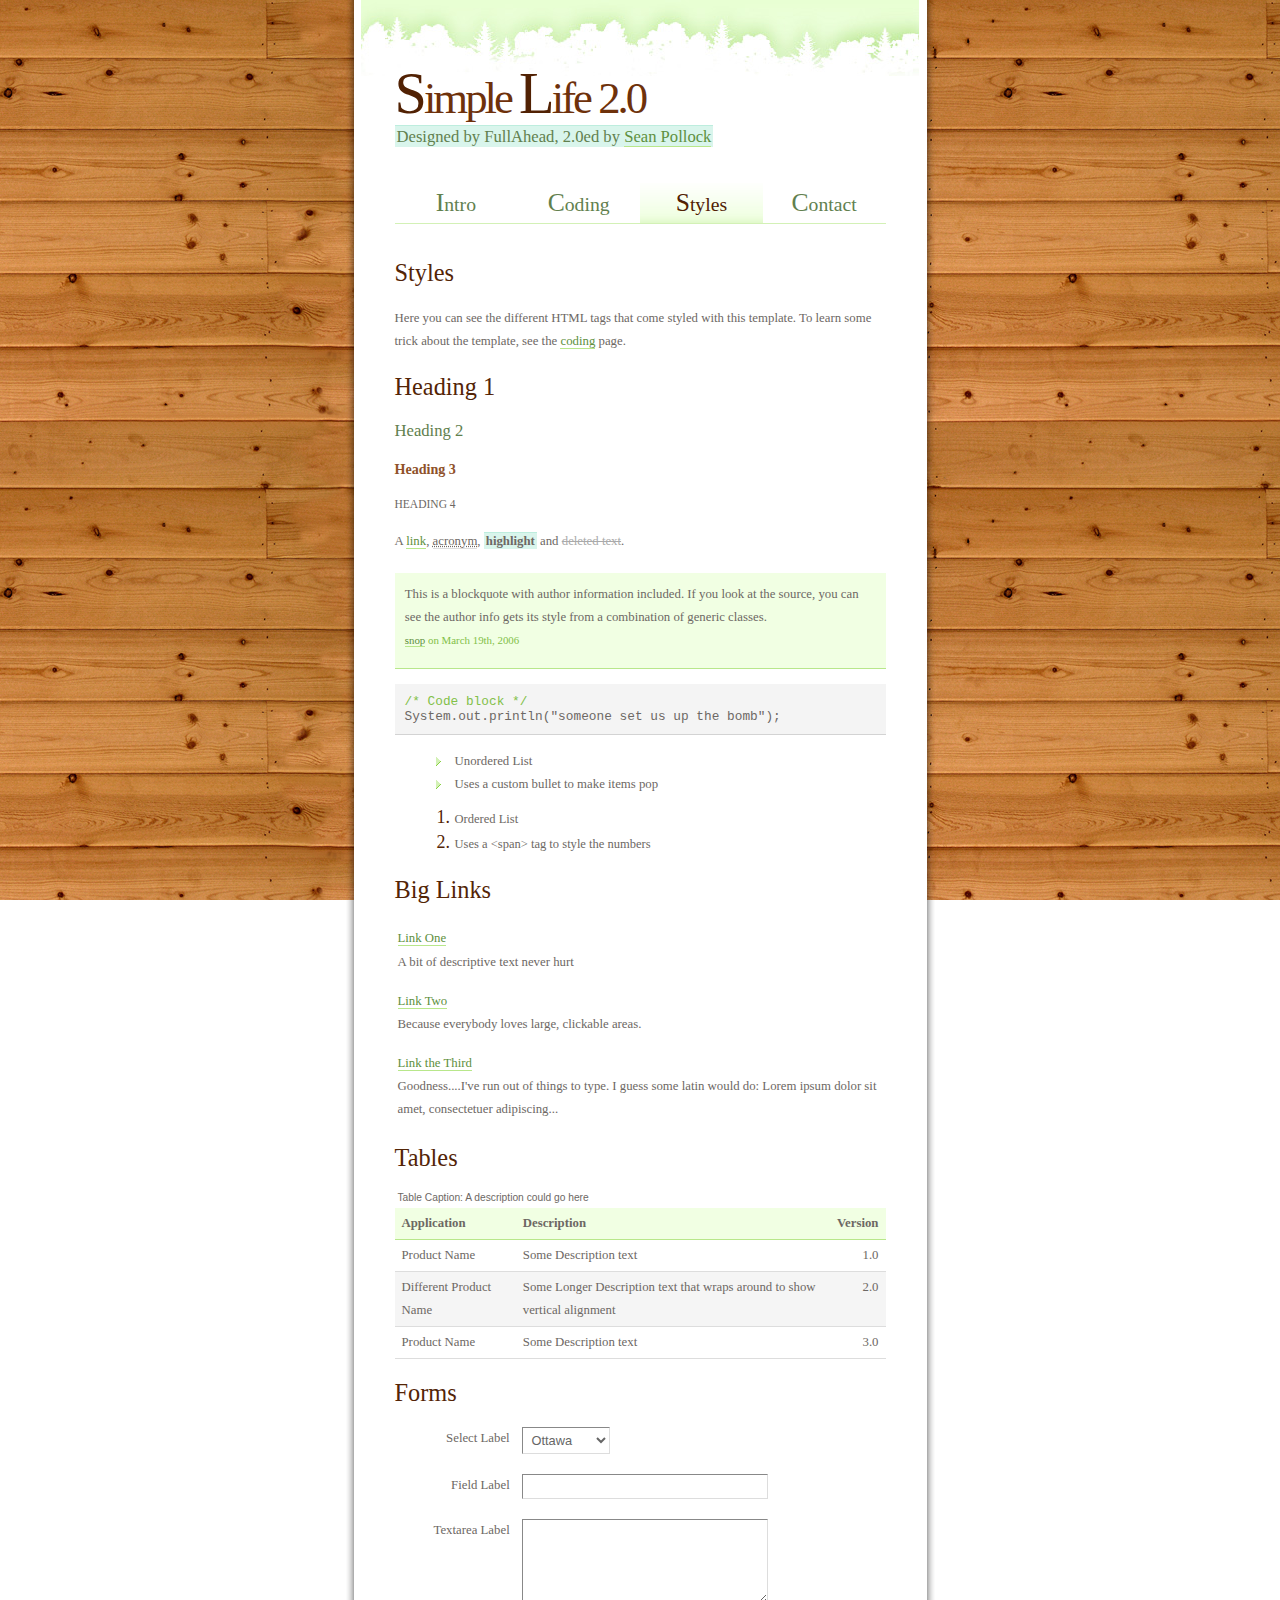
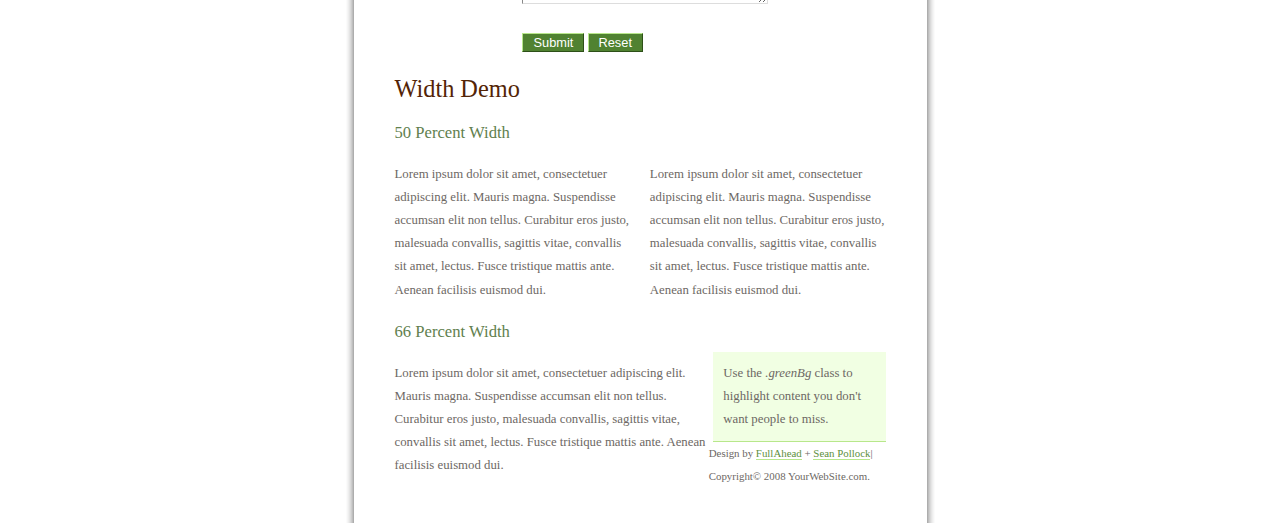
==== challenges/styles.html @ 4f7c710a "wat" ====
<!--
 ____________________________________________________________
|                                                            |
|    DESIGN + Pat Heard { http://fullahead.org }             |
|      DATE + 2006.09.12                                     |
| COPYRIGHT + Free use if this notice is kept in place. 
| VERSION 2 + Sean Pollock ( http://templatefusion.org)
|      DATE + 2008.04.22
| COPYRIGHT + Creative Commons Attribution 2.0,
|             Link to TemplateFusion MUST BE KEPT
|             Copyright removal avaliable for 10$
|             http://templatefusion.org/remove-copyright,php
|             Does not allow removal of FullAhead Link!
|____________________________________________________________|

-->

<!DOCTYPE html PUBLIC "-//W3C//DTD XHTML 1.0 Strict//EN"
    "http://www.w3.org/TR/xhtml1/DTD/xhtml1-strict.dtd">
<html xmlns="http://www.w3.org/1999/xhtml" xml:lang="en" lang="en">
<head>
  <title>Simple Life 2.0 - By Fullahead and TemplateFusion</title>
  <meta http-equiv="content-type" content="application/xhtml+xml; charset=UTF-8" />
  <meta name="keywords" content="" />
  <meta name="description" content="" />
  <link rel="stylesheet" type="text/css" href="css/html.css" media="screen, projection, tv " />
  <link rel="stylesheet" type="text/css" href="css/layout.css" media="screen, projection, tv" />
  <link rel="stylesheet" type="text/css" href="css/print.css" media="print" />
  <!-- Conditional comment to apply opacity fix for IE #content background.
       Invalid CSS, but can be removed without harming design -->
  <!--[if gt IE 5]>
  <link rel="stylesheet" type="text/css" href="css/ie.css" media="screen, projection, tv " />
  <![endif]-->
</head>
<body>
<!-- #wrapper: centers the content and sets the width -->
<div id="wrapper">
 <!-- #content: applies the white, dropshadow background -->
  <div id="content">
    <!-- #header: holds site title and subtitle -->
    <div id="header">
      <h1><span class="big darkBrown">S</span>imple <span class="big darkBrown">L</span>ife 2.0</h1>
      <h2><span class="highlight">Designed by FullAhead, 2.0ed by <a href="http://sean-pollock.com">Sean Pollock</a></span></h2>
    </div>
    <!-- #menu: topbar menu of the site.  Use the helper classes .two, .three, .four and .five to set
                the widths for 2, 3, 4 and 5 item menus. -->
    <ul id="menu" class="four">
      <li><a href="index.html" title="An intro to Simple Life"><span class="big">I</span>ntro</a></li>
      <li><a href="coding.html" title="Coding tips"><span class="big">C</span>oding</a></li>
      <li><a href="styles.html" title="See the tags in action" class="here"><span class="big">S</span>tyles</a></li>
      <li><a href="#" title="Get in touch"><span class="big">C</span>ontact</a></li>
    </ul>
    <!-- #page: holds all page content, as well as footer -->
    <div id="page">
      <h1>Styles</h1>
      <p>
        Here you can see the different HTML tags that come styled with this template.  To learn some trick about the template, see the <a href="coding.html" title="Read about coding tips">coding</a> page.
      </p>
      <h1>Heading 1</h1>
      <h2>Heading 2</h2>
      <h3>Heading 3</h3>
      <h4>Heading 4</h4>
      <p>
        A <a href="http://tastydrop.com" title="Shameless....">link</a>, <acronym title="this really isn't a very good description">acronym</acronym>, <b class="highlight">highlight</b> and <del>deleted text</del>.
      </p>
      <blockquote>
        <p>
          This is a blockquote with author information included.  If you look at the source, you can see the author info gets its style from a combination of generic classes.<span class="block small green"><a href="http://fullahead.org/contact.html" title="Contact snop">snop</a> on March 19th, 2006</span>
        </p>
      </blockquote>
      <code><span class="green">/* Code block */</span><br/>System.out.println("someone set us up the bomb");</code>
      <ul>
        <li>Unordered List</li>
        <li>Uses a custom bullet to make items pop</li>
      </ul>
      <ol>
        <li><span>Ordered List</span></li>
        <li><span>Uses a &lt;span&gt; tag to style the numbers</span></li>
      </ol>
      <h1>Big Links</h1>
      <ul class="bigLinks">
        <li>
          <a href="">
            <span class="title">Link One</span>
            <span class="desc">A bit of descriptive text never hurt</span>
          </a>
        </li>
        <li>
          <a href="">
            <span class="title">Link Two</span>
            <span class="desc">Because everybody loves large, clickable areas.</span>
          </a>
        </li>
        <li>
          <a href="">
            <span class="title">Link the Third</span>
            <span class="desc">Goodness....I've run out of things to type.  I guess some latin would do: Lorem ipsum dolor sit amet, consectetuer adipiscing...</span>
          </a>
        </li>
      </ul>
      <h1>Tables</h1>
      <table>
        <caption>
          Table Caption: A description could go here
        </caption>
        <thead>
          <tr>
            <th class="width30">Application</th>
            <th>Description</th>
            <th class="width10 aCenter">Version</th>
          </tr>
        </thead>
        <tbody>
          <tr>
            <td>Product Name</td>
            <td>Some Description text</td>
            <td class="alignRight">1.0</td>
          </tr>
          <tr class="dark">
            <td>Different Product Name</td>
            <td>Some Longer Description text that wraps around to show vertical alignment</td>
            <td class="alignRight">2.0</td>
          </tr>
          <tr>
            <td>Product Name</td>
            <td>Some Description text</td>
            <td class="alignRight">3.0</td>
          </tr>
        </tbody>
      </table>
      <h1>Forms</h1>
      <form id="dummy" action="" method="post">
        <p>
          <label>Select Label</label>
          <select name="dummy2">
            <option value="1">Ottawa</option>
            <option value="2">Calgary</option>
            <option value="3">Moosejaw</option>
          </select>
        </p>
        <p>
          <label>Field Label</label>
          <input type="text" name="dummy1" class="width50"/>
        </p>
        <p>
          <label>Textarea Label</label>
          <textarea name="dummy3" rows="5" cols="20" class="width50"></textarea>
        </p>
        <p>
          <label>&nbsp;</label>
          <input type="submit" value="Submit" class="button"/>
          <input type="reset" value="Reset" class="button"/>
        </p>
      </form>
      <a name="widthDemo"></a>
      <h1>Width Demo</h1>
      <h2 class="clear">50 Percent Width</h2>
      <div class="width50 floatLeft">
        <p>
          Lorem ipsum dolor sit amet, consectetuer adipiscing elit. Mauris magna. Suspendisse accumsan elit non tellus. Curabitur eros justo, malesuada convallis, sagittis vitae, convallis sit amet, lectus. Fusce tristique mattis ante. Aenean facilisis euismod dui.
        </p>
      </div>
      <div class="width50 floatRight">
        <p>
          Lorem ipsum dolor sit amet, consectetuer adipiscing elit. Mauris magna. Suspendisse accumsan elit non tellus. Curabitur eros justo, malesuada convallis, sagittis vitae, convallis sit amet, lectus. Fusce tristique mattis ante. Aenean facilisis euismod dui.
        </p>
      </div>
      <h2 class="clear">66 Percent Width</h2>
      <div class="width66 floatLeft">
        <p>
          Lorem ipsum dolor sit amet, consectetuer adipiscing elit. Mauris magna. Suspendisse accumsan elit non tellus. Curabitur eros justo, malesuada convallis, sagittis vitae, convallis sit amet, lectus. Fusce tristique mattis ante. Aenean facilisis euismod dui.
        </p>
      </div>
      <div class="width33 floatRight greenBg">
        <p>
          Use the <i>.greenBg</i> class to highlight content you don't want people to miss.
        </p>
      </div>

      <!-- .footer: the site footer text, links and whatever else -->
      <p class="footer">
        Design by <a href="http://fullahead.org" title="Visit FullAhead">FullAhead</a> + <a href="http://sean-pollock.com">Sean Pollock</a>|  Copyright&copy; 2008 YourWebSite.com.      </p>
    </div>
  </div>
</div>
</body>
</html>
---- challenges/css/html.css ----
/**************************************************************
   AUTHOR:  Pat Heard (fullahead.org)
            + Sean Pollock (templatefusion.org
   DATE:    2006.09.12 
   PURPOSE: Styles the html elements
 **************************************************************/

/* Forces horizontal scrollbar on in Mozilla */
html {
  margin-bottom: 1px;
}

html,
body {
  height: 100%;
}

body {
  margin: 0;
  padding: 0;
  text-align: center;

  font: 400 0.8em georgia, serif;
  line-height: 180%;

  background: url(../img/bg/body.jpg) repeat top left fixed;
  color: #6D6864;
}

h1, h2, h3, h4, h5, h6, p, dl {
  margin: 0;
  padding: 10px 0;
}

h1 {   
  clear: both;
  font: 400 1.9em georgia, serif;
  color: #532406;  
}

h2 {
  clear: both;
  font: 400 1.3em georgia, serif;
  color: #61804E;
}

h3 {
  font: 700 1.1em georgia, serif;
  color: #8F512A;
}

h4 {
  font: 400 0.9em georgia, serif;
  text-transform: uppercase;
}

a {
  text-decoration: none;
  color: #5E9040;  
  border-bottom: 1px solid #B8E78B;
}


a:visited {
  background-color: #F1FFE3;
}

a:hover {
  color: #3C5D29;
  background-color: #F1FFE3;
  border-bottom: 1px solid #4A6E35;
}


ol {  
  margin: 10px 30px;
  padding: 0 30px;

  font-size: 1.4em;
  color: #532406;
  background-color: #FFF;
}

ol:hover {
  color: #884e29;
}

ol span {
  font-size: 0.7em;
  color: #6D6864;
}

ul {
  margin: 10px 30px;
  padding: 0 30px 0 5px;
  list-style: none;
}

ul li {
  padding-left: 25px;
  background: url(../img/bg/bullet.gif) no-repeat;
  background-position: 0 3px;
}

ul li:hover {
  background: url(../img/bg/bullethover.gif) no-repeat;
  background-position: 0 3px;
}

acronym {
  cursor: help;
  border-bottom: 1px solid #DDD;
}

blockquote {
  margin: 10px 0;
  background-color: #F1FFE3;
  border-bottom: 1px solid #B8E78B;
}

blockquote p {
  margin: 0.4em 0.8em;
}

del {
  color: #AAA;
}

code {
  margin: 15px 0;
  padding: 10px;
  display: block;
  overflow: auto;
  
  font: 400 1em courier, monospace;
  line-height: 120%;
  white-space: pre;
  
  background: #F4F4F4;
  border-bottom: 1px solid #D3D3D3;
}



/**************************************************************
   Tables
 **************************************************************/

table {
  width: 100%;
  margin-bottom: 10px;  
  
  font-size: 1em;
  border-collapse: collapse;
}

table caption {
  margin-top: 10px;
  padding: 0 0 0.5em 3px;

  font: 400 0.8em georgia, sans-serif;
  text-align: left;  
}

table th,
table td {
  text-align: left;
  vertical-align: top;
  padding: 4px 7px !important;
  padding: 6px 10px;
}


thead th {
  background-color: #F1FFE3;
  border-bottom: 1px solid #B8E78B;
}

tbody tr.dark {
  background-color: #F5F5F5;
}

tbody td {
  border-bottom: 1px solid #DDD;
}

tbody tr:hover {
  background-color: #FBFEDF;
}

/**************************************************************
   Form Elements
 **************************************************************/

label {
  float: left;
  text-align: right;
  width: 9em;
  padding-right: 1em;
  
}


input,
textarea,
select {
  padding: 4px;
  font: 400 1em georgia, sans-serif;
  
  color: #666;
  background: #FFF;
  border-width: 1px;
  border-style: solid;
  border-color: #888 #DDD #DDD #888;  
}

input:hover,
textarea:hover,
select:hover {
  padding: 4px;
  font: 400 1em georgia, sans-serif;
  
  color: #666;
  background: #e5feff;
  border-width: 1px;
  border-style: solid;
  border-color: #888 #DDD #DDD #888;  
}


input:focus,
textarea:focus,
select:focus {  
  padding: 3px;
  color: #000;
  background: #F1FFE3;
  border-width: 2px;
}

input.button {
  padding: 1px 10px;

  font: 400 1em georgia, sans-serif;
  cursor: pointer;

  color: #fff;
  background: #508231;
  border-width: 1px;
  border-style: solid;
  border-color: #B8E78B #2D5018 #2D5018 #B8E78B;
}

input.button:hover {
  background:#318182;
  border-color: #8be7df #18504b #18504b #8be7df;
}

.required {
  cursor: help;
  border-bottom: 1px solid #CCC;
}



/**************************************************************
   Images
 **************************************************************/

img.floatRight {
  margin: 5px 0px 10px 15px;  
}

img.floatLeft {
  margin: 5px 15px 10px 0px;
}

a img {  
  border: 4px solid #D5C9C2;
}

a:hover img {  
  border: 4px solid #BAAAA1;
}

/**************************************************************
   AUTHOR:  Pat Heard (fullahead.org)
   DATE:    2006.09.12 
   PURPOSE: Controls the layout of the site and styles
            the menus
 **************************************************************/



/**************************************************************
   #wrapper & #content: wrapper positions and sets the width
   on the content.  The background is then applied to #content.
 **************************************************************/

#wrapper {
  width: 589px;
  height: 100%;
  margin: 0 auto;
  
  text-align: left;
}


#content { 
  float: left;
  width: 589px;
  height: 100%;
  min-height: 100%; 
  
  background: url(../img/bg/content.gif) repeat-y top center;
}


#content[id] {
  height: auto;  
  background: url(../img/bg/content.png) repeat-y top center;
}




/**************************************************************
   #header: Holds the site title and header images
 **************************************************************/

#header {
  padding: 60px 0 2em 49px;  
  background: url(../img/bg/header.jpg) no-repeat top center;  
}

/* Forces IE to set the hasLayout flag and show the header at the height of its contents \*/
* html #header {
  height: 1%;
}
/* End hide from IE-mac */


#header h1,
#header h2 {
  margin: 0;
  padding: 0;  
  background: none;
}

#header h1 {
  font-size: 3.5em;
  font-family: georgia;
  letter-spacing: -3px;
  color: #6E310B;
}




/**************************************************************
   #menu: The top level site menu
 **************************************************************/

ul#menu {
  width: 491px;
  margin: 0 auto;  
  padding: 0 !important;
  padding: 0 0 0 10px;  
}

ul#menu li {
  display: inline;
  list-style: none;
  margin: 0;
  padding: 0;
}

ul#menu li a {
  float: left;  
  padding: 15px 0 5px 0;

  font: 400 1.54em georgia, serif;
  text-align: center;
  text-decoration: none;
  
  color: #61804E;
  border-bottom: 1px solid #D3F1B6;
}

ul#menu li a:visited {
  background-color: #FFF;
}

ul#menu li a:hover {
  color: #2E5F0F;
  background: url(../img/bg/menu.gif) repeat-x bottom left;
}

ul#menu li a.here {
  color: #512103;
  background: url(../img/bg/menu.gif) repeat-x bottom left;
}

/* helper classes to control width of links in topbar */
ul.two li a {
  width: 50%;
}

ul.three li a {
  width: 33%;
}

ul.four li a {
  width: 25%;
}

ul.five li a {
  width: 20%;
}

/**************************************************************
   #page: Holds the main page content.
 **************************************************************/

#page {  
  float: left;
  clear: both;   
  width: 491px !important;
  width: 100%;
  
  padding: 2em 49px;  
}




/**************************************************************
   .footer: Site footer
 **************************************************************/

.footer {
  padding-top: 3em;
  font-size: 0.85em;
}




/**************************************************************
   .bigLinks: Large, clickable links
 **************************************************************/

ul.bigLinks {
  margin: 10px 0;
  padding: 0;
  list-style: none;
  
}

ul.bigLinks li {
  display: inline;
  margin: 0;
  padding: 0;
  background: none;
}

ul.bigLinks li a,
ul.bigLinks li a:visited {  
  display: block;

  margin: 10px 0;
  padding: 3px;

  text-decoration: none;
  background-color: #FFF;
  border: 0;  
}

ul.bigLinks li a:hover {
  padding-bottom: 2px;
  background-color: #F1FFE3;
  border-bottom: 1px solid #B8E78B;
}

ul.bigLinks li a span.title {
  color: #5E9040;  
  border-bottom: 1px solid #B8E78B;
}

ul.bigLinks li a:hover span.title {
  color: #3C5D29;
  border-bottom: 1px solid #4A6E35;
}

ul.bigLinks li a span.desc {
  display: block;
  color: #6D6864;
}

ul.bigLinks li a:hover span.desc {
  color: #555;
}



/**************************************************************
   Width classes used by the site columns
 **************************************************************/

.width100 {
  width: 100%;
}

.width75 {
  width: 73%;
}

.width66 {
  width: 64%;
}

.width50 {
  width: 48%;
}

.width33 {
  width: 31%;
}

.width25 {
  width: 23%;
}



/**************************************************************
   Alignment classes
 **************************************************************/

.floatLeft {
  float: left;
}

.floatRight {
  float: right;
}

.alignLeft {
  text-align: left;
}

.alignRight {
  text-align: right;
}



/**************************************************************
   Generic display classes
 **************************************************************/

.clear {
  clear: both;
}

.block {
  display: block;
}

.big {
  font-size: 1.3em;  
}

.small {
  font-size: 0.85em;  
}

.bold {
  font-weight: bold;
}

.italic {
  font-style: italic;
}

.grey {
  color: #AAA;
}

.green {
  color: #82C048;
}

.darkBrown {
  color: #512103;
}


.greenBg {
  padding: 0 10px;
  background-color: #F1FFE3;
  border-bottom: 1px solid #B8E78B;
}

.greenBg:hover {
  padding: 0 10px;
  background-color: #e3faff;
  border-bottom: 1px solid #8be7dd;
}

.highlight {
  padding: 1px 2px;
  background: #D9F5EC;
  border-top: 1px solid #BDEDDE;
}

.highlight:hover {
  padding: 1px 2px;
  background: #d9f5da;
  border-top: 1px solid #c2edbd;
}

/**************************************************************
   AUTHOR:  Pat Heard (fullahead.org)
   DATE:    2006.09.12 
   PURPOSE: Fixes IE's major problems
 **************************************************************/

#content {  
  /* takes care of POS IE and it's support for transparent .png */
  background: none;
  filter: progid:DXImageTransform.Microsoft.AlphaImageLoader(src='img/bg/content.png',sizingMethod='scale');
}
---- challenges/css/layout.css ----
/**************************************************************
   AUTHOR:  Pat Heard (fullahead.org)
            + Sean Pollock (templatefusion.org
   DATE:    2006.09.12 
   PURPOSE: Controls the layout of the site and styles
            the menus
 **************************************************************/



/**************************************************************
   #wrapper & #content: wrapper positions and sets the width
   on the content.  The background is then applied to #content.
 **************************************************************/

#wrapper {
  width: 589px;
  height: 100%;
  margin: 0 auto;
  
  text-align: left;
}


#content { 
  float: left;
  width: 589px;
  height: 100%;
  min-height: 100%; 
  
  background: url(../img/bg/content.gif) repeat-y top center;
}


#content[id] {
  height: auto;  
  background: url(../img/bg/content.png) repeat-y top center;
}




/**************************************************************
   #header: Holds the site title and header images
 **************************************************************/

#header {
  padding: 60px 0 2em 49px;  
  background: url(../img/bg/header.jpg) no-repeat top center;  
}

/* Forces IE to set the hasLayout flag and show the header at the height of its contents \*/
* html #header {
  height: 1%;
}
/* End hide from IE-mac */


#header h1,
#header h2 {
  margin: 0;
  padding: 0;  
  background: none;
}

#header h1 {
  font-size: 3.5em;
  font-family: georgia;
  letter-spacing: -3px;
  color: #6E310B;
}




/**************************************************************
   #menu: The top level site menu
 **************************************************************/

ul#menu {
  width: 491px;
  margin: 0 auto;  
  padding: 0 !important;
  padding: 0 0 0 10px;  
}

ul#menu li {
  display: inline;
  list-style: none;
  margin: 0;
  padding: 0;
}

ul#menu li a {
  float: left;  
  padding: 15px 0 5px 0;

  font: 400 1.54em georgia, serif;
  text-align: center;
  text-decoration: none;
  
  color: #61804E;
  border-bottom: 1px solid #D3F1B6;
}

ul#menu li a:visited {
  background-color: #FFF;
}

ul#menu li a:hover {
  color: #2E5F0F;
  background: url(../img/bg/menu.gif) repeat-x bottom left;
}

ul#menu li a.here {
  color: #512103;
  background: url(../img/bg/menu.gif) repeat-x bottom left;
}

/* helper classes to control width of links in topbar */
ul.two li a {
  width: 50%;
}

ul.three li a {
  width: 33%;
}

ul.four li a {
  width: 25%;
}

ul.five li a {
  width: 20%;
}

/**************************************************************
   #page: Holds the main page content.
 **************************************************************/

#page {  
  float: left;
  clear: both;   
  width: 491px !important;
  width: 100%;
  
  padding: 2em 49px;  
}




/**************************************************************
   .footer: Site footer
 **************************************************************/

.footer {
  padding-top: 3em;
  font-size: 0.85em;
}




/**************************************************************
   .bigLinks: Large, clickable links
 **************************************************************/

ul.bigLinks {
  margin: 10px 0;
  padding: 0;
  list-style: none;
  
}

ul.bigLinks li {
  display: inline;
  margin: 0;
  padding: 0;
  background: none;
}

ul.bigLinks li a,
ul.bigLinks li a:visited {  
  display: block;

  margin: 10px 0;
  padding: 3px;

  text-decoration: none;
  background-color: #FFF;
  border: 0;  
}

ul.bigLinks li a:hover {
  padding-bottom: 2px;
  background-color: #F1FFE3;
  border-bottom: 1px solid #B8E78B;
}

ul.bigLinks li a span.title {
  color: #5E9040;  
  border-bottom: 1px solid #B8E78B;
}

ul.bigLinks li a:hover span.title {
  color: #3C5D29;
  border-bottom: 1px solid #4A6E35;
}

ul.bigLinks li a span.desc {
  display: block;
  color: #6D6864;
}

ul.bigLinks li a:hover span.desc {
  color: #555;
}



/**************************************************************
   Width classes used by the site columns
 **************************************************************/

.width100 {
  width: 100%;
}

.width75 {
  width: 73%;
}

.width66 {
  width: 64%;
}

.width50 {
  width: 48%;
}

.width33 {
  width: 31%;
}

.width25 {
  width: 23%;
}



/**************************************************************
   Alignment classes
 **************************************************************/

.floatLeft {
  float: left;
}

.floatRight {
  float: right;
}

.alignLeft {
  text-align: left;
}

.alignRight {
  text-align: right;
}



/**************************************************************
   Generic display classes
 **************************************************************/

.clear {
  clear: both;
}

.block {
  display: block;
}

.big {
  font-size: 1.3em;  
}

.small {
  font-size: 0.85em;  
}

.bold {
  font-weight: bold;
}

.italic {
  font-style: italic;
}

.grey {
  color: #AAA;
}

.green {
  color: #82C048;
}

.darkBrown {
  color: #512103;
}


.greenBg {
  padding: 0 10px;
  background-color: #F1FFE3;
  border-bottom: 1px solid #B8E78B;
}

.highlight {
  padding: 1px 2px;
  background: #D9F5EC;
  border-top: 1px solid #BDEDDE;
}

.highlight:hover {
  padding: 1px 2px;
  background: #d9f5da;
  border-top: 1px solid #c2edbd;
---- challenges/css/print.css ----
/**************************************************************
   AUTHOR:  Pat Heard (fullahead.org)
   DATE:    2006.09.12
   PURPOSE: Styles the page for print.  Techniques adopted from
            http://www.alistapart.com/articles/goingtoprint/
 **************************************************************/

body {
  font: 400 12pt verdana, arial, sans-serif;
  color: #000;
  background: #FFF;
}

h1 {
  margin-top: 30px;
  font-size: 18pt;
  border-bottom: 1px solid #999;
}

h2 {
  font-size: 16pt;
}

h3 {
  font-size: 14pt;
}

h4, h5, h6 {
  font-size: 12pt;
}

acronym {
  border: 0;
}

a {
  color: #00F;
}

/* Prints the URL after a link in CSS2 supporting browsers */
a:link:after, 
a:visited:after {
   content: " (" attr(href) ") ";
   font-size: 90%;
}


/* Don't display these elements since they're not useful on paper */
#header,
#menu,
.footer {
  display: none;
}

#content {
  width: auto;
  margin: 0 8%;
  padding: 0;
}
---- challenges/css/ie.css ----
/**************************************************************
   AUTHOR:  Pat Heard (fullahead.org)
            + Sean Pollock (templatefusion.org
   DATE:    2006.09.12 
   PURPOSE: Fixes IE's major problems
 **************************************************************/

#content {  
  /* takes care of POS IE and it's support for transparent .png */
  background: none;
  filter: progid:DXImageTransform.Microsoft.AlphaImageLoader(src='img/bg/content.png',sizingMethod='scale');
}
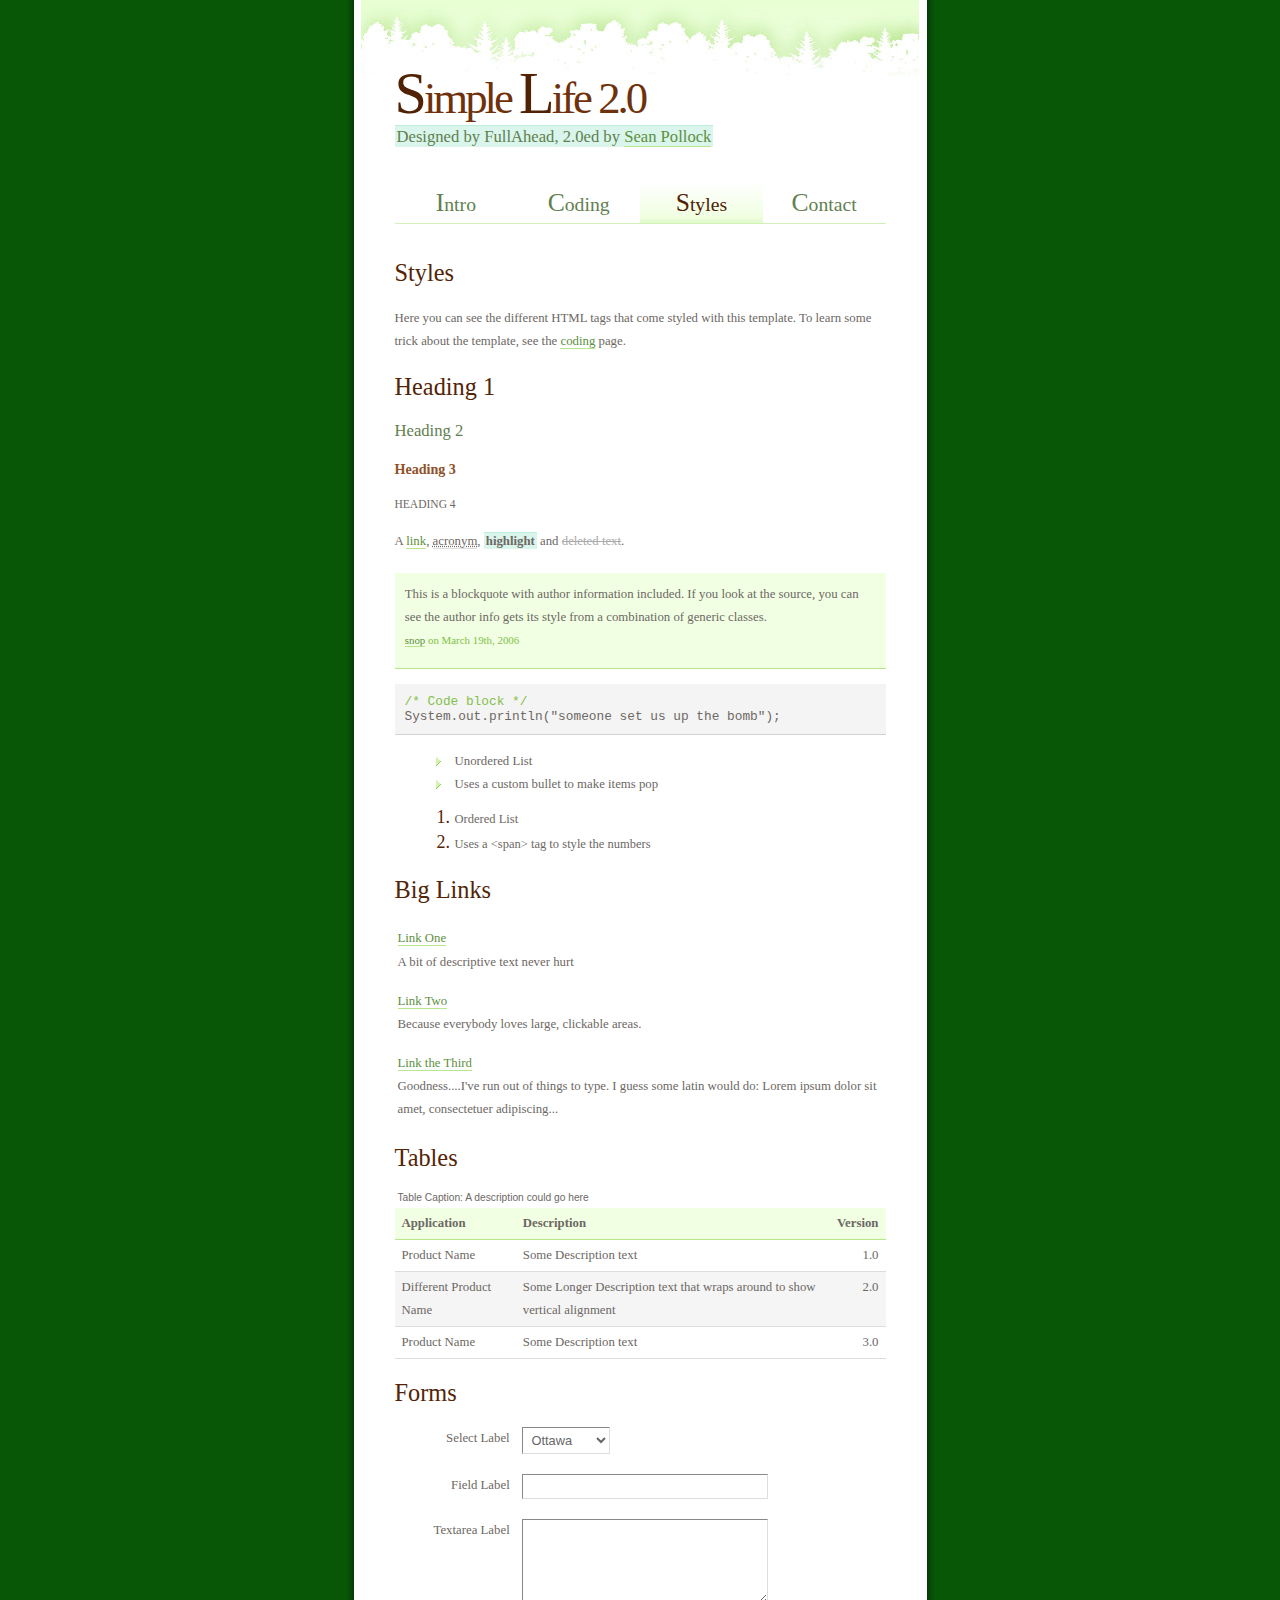
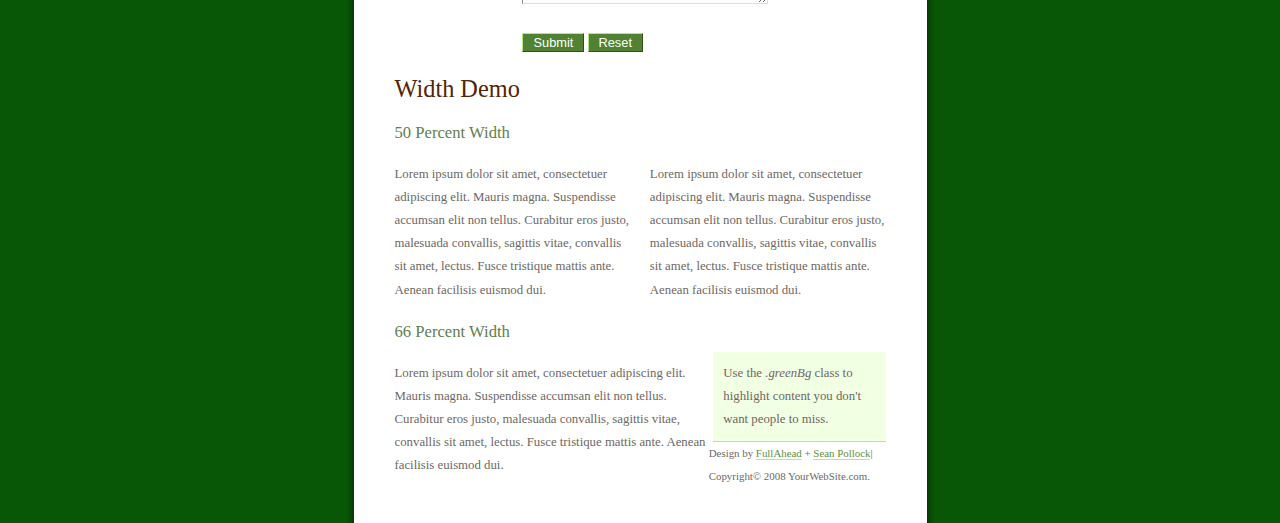
==== commit 4a9e2147: "update from ftp" ====
--- a/challenges/styles.html
+++ b/challenges/styles.html
@@ -1,187 +1,187 @@
-<!--
- ____________________________________________________________
-|                                                            |
-|    DESIGN + Pat Heard { http://fullahead.org }             |
-|      DATE + 2006.09.12                                     |
-| COPYRIGHT + Free use if this notice is kept in place. 
-| VERSION 2 + Sean Pollock ( http://templatefusion.org)
-|      DATE + 2008.04.22
-| COPYRIGHT + Creative Commons Attribution 2.0,
-|             Link to TemplateFusion MUST BE KEPT
-|             Copyright removal avaliable for 10$
-|             http://templatefusion.org/remove-copyright,php
-|             Does not allow removal of FullAhead Link!
-|____________________________________________________________|
-
--->
-
-<!DOCTYPE html PUBLIC "-//W3C//DTD XHTML 1.0 Strict//EN"
-    "http://www.w3.org/TR/xhtml1/DTD/xhtml1-strict.dtd">
-<html xmlns="http://www.w3.org/1999/xhtml" xml:lang="en" lang="en">
-<head>
-  <title>Simple Life 2.0 - By Fullahead and TemplateFusion</title>
-  <meta http-equiv="content-type" content="application/xhtml+xml; charset=UTF-8" />
-  <meta name="keywords" content="" />
-  <meta name="description" content="" />
-  <link rel="stylesheet" type="text/css" href="css/html.css" media="screen, projection, tv " />
-  <link rel="stylesheet" type="text/css" href="css/layout.css" media="screen, projection, tv" />
-  <link rel="stylesheet" type="text/css" href="css/print.css" media="print" />
-  <!-- Conditional comment to apply opacity fix for IE #content background.
-       Invalid CSS, but can be removed without harming design -->
-  <!--[if gt IE 5]>
-  <link rel="stylesheet" type="text/css" href="css/ie.css" media="screen, projection, tv " />
-  <![endif]-->
-</head>
-<body>
-<!-- #wrapper: centers the content and sets the width -->
-<div id="wrapper">
- <!-- #content: applies the white, dropshadow background -->
-  <div id="content">
-    <!-- #header: holds site title and subtitle -->
-    <div id="header">
-      <h1><span class="big darkBrown">S</span>imple <span class="big darkBrown">L</span>ife 2.0</h1>
-      <h2><span class="highlight">Designed by FullAhead, 2.0ed by <a href="http://sean-pollock.com">Sean Pollock</a></span></h2>
-    </div>
-    <!-- #menu: topbar menu of the site.  Use the helper classes .two, .three, .four and .five to set
-                the widths for 2, 3, 4 and 5 item menus. -->
-    <ul id="menu" class="four">
-      <li><a href="index.html" title="An intro to Simple Life"><span class="big">I</span>ntro</a></li>
-      <li><a href="coding.html" title="Coding tips"><span class="big">C</span>oding</a></li>
-      <li><a href="styles.html" title="See the tags in action" class="here"><span class="big">S</span>tyles</a></li>
-      <li><a href="#" title="Get in touch"><span class="big">C</span>ontact</a></li>
-    </ul>
-    <!-- #page: holds all page content, as well as footer -->
-    <div id="page">
-      <h1>Styles</h1>
-      <p>
-        Here you can see the different HTML tags that come styled with this template.  To learn some trick about the template, see the <a href="coding.html" title="Read about coding tips">coding</a> page.
-      </p>
-      <h1>Heading 1</h1>
-      <h2>Heading 2</h2>
-      <h3>Heading 3</h3>
-      <h4>Heading 4</h4>
-      <p>
-        A <a href="http://tastydrop.com" title="Shameless....">link</a>, <acronym title="this really isn't a very good description">acronym</acronym>, <b class="highlight">highlight</b> and <del>deleted text</del>.
-      </p>
-      <blockquote>
-        <p>
-          This is a blockquote with author information included.  If you look at the source, you can see the author info gets its style from a combination of generic classes.<span class="block small green"><a href="http://fullahead.org/contact.html" title="Contact snop">snop</a> on March 19th, 2006</span>
-        </p>
-      </blockquote>
-      <code><span class="green">/* Code block */</span><br/>System.out.println("someone set us up the bomb");</code>
-      <ul>
-        <li>Unordered List</li>
-        <li>Uses a custom bullet to make items pop</li>
-      </ul>
-      <ol>
-        <li><span>Ordered List</span></li>
-        <li><span>Uses a &lt;span&gt; tag to style the numbers</span></li>
-      </ol>
-      <h1>Big Links</h1>
-      <ul class="bigLinks">
-        <li>
-          <a href="">
-            <span class="title">Link One</span>
-            <span class="desc">A bit of descriptive text never hurt</span>
-          </a>
-        </li>
-        <li>
-          <a href="">
-            <span class="title">Link Two</span>
-            <span class="desc">Because everybody loves large, clickable areas.</span>
-          </a>
-        </li>
-        <li>
-          <a href="">
-            <span class="title">Link the Third</span>
-            <span class="desc">Goodness....I've run out of things to type.  I guess some latin would do: Lorem ipsum dolor sit amet, consectetuer adipiscing...</span>
-          </a>
-        </li>
-      </ul>
-      <h1>Tables</h1>
-      <table>
-        <caption>
-          Table Caption: A description could go here
-        </caption>
-        <thead>
-          <tr>
-            <th class="width30">Application</th>
-            <th>Description</th>
-            <th class="width10 aCenter">Version</th>
-          </tr>
-        </thead>
-        <tbody>
-          <tr>
-            <td>Product Name</td>
-            <td>Some Description text</td>
-            <td class="alignRight">1.0</td>
-          </tr>
-          <tr class="dark">
-            <td>Different Product Name</td>
-            <td>Some Longer Description text that wraps around to show vertical alignment</td>
-            <td class="alignRight">2.0</td>
-          </tr>
-          <tr>
-            <td>Product Name</td>
-            <td>Some Description text</td>
-            <td class="alignRight">3.0</td>
-          </tr>
-        </tbody>
-      </table>
-      <h1>Forms</h1>
-      <form id="dummy" action="" method="post">
-        <p>
-          <label>Select Label</label>
-          <select name="dummy2">
-            <option value="1">Ottawa</option>
-            <option value="2">Calgary</option>
-            <option value="3">Moosejaw</option>
-          </select>
-        </p>
-        <p>
-          <label>Field Label</label>
-          <input type="text" name="dummy1" class="width50"/>
-        </p>
-        <p>
-          <label>Textarea Label</label>
-          <textarea name="dummy3" rows="5" cols="20" class="width50"></textarea>
-        </p>
-        <p>
-          <label>&nbsp;</label>
-          <input type="submit" value="Submit" class="button"/>
-          <input type="reset" value="Reset" class="button"/>
-        </p>
-      </form>
-      <a name="widthDemo"></a>
-      <h1>Width Demo</h1>
-      <h2 class="clear">50 Percent Width</h2>
-      <div class="width50 floatLeft">
-        <p>
-          Lorem ipsum dolor sit amet, consectetuer adipiscing elit. Mauris magna. Suspendisse accumsan elit non tellus. Curabitur eros justo, malesuada convallis, sagittis vitae, convallis sit amet, lectus. Fusce tristique mattis ante. Aenean facilisis euismod dui.
-        </p>
-      </div>
-      <div class="width50 floatRight">
-        <p>
-          Lorem ipsum dolor sit amet, consectetuer adipiscing elit. Mauris magna. Suspendisse accumsan elit non tellus. Curabitur eros justo, malesuada convallis, sagittis vitae, convallis sit amet, lectus. Fusce tristique mattis ante. Aenean facilisis euismod dui.
-        </p>
-      </div>
-      <h2 class="clear">66 Percent Width</h2>
-      <div class="width66 floatLeft">
-        <p>
-          Lorem ipsum dolor sit amet, consectetuer adipiscing elit. Mauris magna. Suspendisse accumsan elit non tellus. Curabitur eros justo, malesuada convallis, sagittis vitae, convallis sit amet, lectus. Fusce tristique mattis ante. Aenean facilisis euismod dui.
-        </p>
-      </div>
-      <div class="width33 floatRight greenBg">
-        <p>
-          Use the <i>.greenBg</i> class to highlight content you don't want people to miss.
-        </p>
-      </div>
-
-      <!-- .footer: the site footer text, links and whatever else -->
-      <p class="footer">
-        Design by <a href="http://fullahead.org" title="Visit FullAhead">FullAhead</a> + <a href="http://sean-pollock.com">Sean Pollock</a>|  Copyright&copy; 2008 YourWebSite.com.      </p>
-    </div>
-  </div>
-</div>
-</body>
+<!--
+ ____________________________________________________________
+|                                                            |
+|    DESIGN + Pat Heard { http://fullahead.org }             |
+|      DATE + 2006.09.12                                     |
+| COPYRIGHT + Free use if this notice is kept in place. 
+| VERSION 2 + Sean Pollock ( http://templatefusion.org)
+|      DATE + 2008.04.22
+| COPYRIGHT + Creative Commons Attribution 2.0,
+|             Link to TemplateFusion MUST BE KEPT
+|             Copyright removal avaliable for 10$
+|             http://templatefusion.org/remove-copyright,php
+|             Does not allow removal of FullAhead Link!
+|____________________________________________________________|
+
+-->
+
+<!DOCTYPE html PUBLIC "-//W3C//DTD XHTML 1.0 Strict//EN"
+    "http://www.w3.org/TR/xhtml1/DTD/xhtml1-strict.dtd">
+<html xmlns="http://www.w3.org/1999/xhtml" xml:lang="en" lang="en">
+<head>
+  <title>Simple Life 2.0 - By Fullahead and TemplateFusion</title>
+  <meta http-equiv="content-type" content="application/xhtml+xml; charset=UTF-8" />
+  <meta name="keywords" content="" />
+  <meta name="description" content="" />
+  <link rel="stylesheet" type="text/css" href="css/html.css" media="screen, projection, tv " />
+  <link rel="stylesheet" type="text/css" href="css/layout.css" media="screen, projection, tv" />
+  <link rel="stylesheet" type="text/css" href="css/print.css" media="print" />
+  <!-- Conditional comment to apply opacity fix for IE #content background.
+       Invalid CSS, but can be removed without harming design -->
+  <!--[if gt IE 5]>
+  <link rel="stylesheet" type="text/css" href="css/ie.css" media="screen, projection, tv " />
+  <![endif]-->
+</head>
+<body>
+<!-- #wrapper: centers the content and sets the width -->
+<div id="wrapper">
+ <!-- #content: applies the white, dropshadow background -->
+  <div id="content">
+    <!-- #header: holds site title and subtitle -->
+    <div id="header">
+      <h1><span class="big darkBrown">S</span>imple <span class="big darkBrown">L</span>ife 2.0</h1>
+      <h2><span class="highlight">Designed by FullAhead, 2.0ed by <a href="http://sean-pollock.com">Sean Pollock</a></span></h2>
+    </div>
+    <!-- #menu: topbar menu of the site.  Use the helper classes .two, .three, .four and .five to set
+                the widths for 2, 3, 4 and 5 item menus. -->
+    <ul id="menu" class="four">
+      <li><a href="index.html" title="An intro to Simple Life"><span class="big">I</span>ntro</a></li>
+      <li><a href="coding.html" title="Coding tips"><span class="big">C</span>oding</a></li>
+      <li><a href="styles.html" title="See the tags in action" class="here"><span class="big">S</span>tyles</a></li>
+      <li><a href="#" title="Get in touch"><span class="big">C</span>ontact</a></li>
+    </ul>
+    <!-- #page: holds all page content, as well as footer -->
+    <div id="page">
+      <h1>Styles</h1>
+      <p>
+        Here you can see the different HTML tags that come styled with this template.  To learn some trick about the template, see the <a href="coding.html" title="Read about coding tips">coding</a> page.
+      </p>
+      <h1>Heading 1</h1>
+      <h2>Heading 2</h2>
+      <h3>Heading 3</h3>
+      <h4>Heading 4</h4>
+      <p>
+        A <a href="http://tastydrop.com" title="Shameless....">link</a>, <acronym title="this really isn't a very good description">acronym</acronym>, <b class="highlight">highlight</b> and <del>deleted text</del>.
+      </p>
+      <blockquote>
+        <p>
+          This is a blockquote with author information included.  If you look at the source, you can see the author info gets its style from a combination of generic classes.<span class="block small green"><a href="http://fullahead.org/contact.html" title="Contact snop">snop</a> on March 19th, 2006</span>
+        </p>
+      </blockquote>
+      <code><span class="green">/* Code block */</span><br/>System.out.println("someone set us up the bomb");</code>
+      <ul>
+        <li>Unordered List</li>
+        <li>Uses a custom bullet to make items pop</li>
+      </ul>
+      <ol>
+        <li><span>Ordered List</span></li>
+        <li><span>Uses a &lt;span&gt; tag to style the numbers</span></li>
+      </ol>
+      <h1>Big Links</h1>
+      <ul class="bigLinks">
+        <li>
+          <a href="">
+            <span class="title">Link One</span>
+            <span class="desc">A bit of descriptive text never hurt</span>
+          </a>
+        </li>
+        <li>
+          <a href="">
+            <span class="title">Link Two</span>
+            <span class="desc">Because everybody loves large, clickable areas.</span>
+          </a>
+        </li>
+        <li>
+          <a href="">
+            <span class="title">Link the Third</span>
+            <span class="desc">Goodness....I've run out of things to type.  I guess some latin would do: Lorem ipsum dolor sit amet, consectetuer adipiscing...</span>
+          </a>
+        </li>
+      </ul>
+      <h1>Tables</h1>
+      <table>
+        <caption>
+          Table Caption: A description could go here
+        </caption>
+        <thead>
+          <tr>
+            <th class="width30">Application</th>
+            <th>Description</th>
+            <th class="width10 aCenter">Version</th>
+          </tr>
+        </thead>
+        <tbody>
+          <tr>
+            <td>Product Name</td>
+            <td>Some Description text</td>
+            <td class="alignRight">1.0</td>
+          </tr>
+          <tr class="dark">
+            <td>Different Product Name</td>
+            <td>Some Longer Description text that wraps around to show vertical alignment</td>
+            <td class="alignRight">2.0</td>
+          </tr>
+          <tr>
+            <td>Product Name</td>
+            <td>Some Description text</td>
+            <td class="alignRight">3.0</td>
+          </tr>
+        </tbody>
+      </table>
+      <h1>Forms</h1>
+      <form id="dummy" action="" method="post">
+        <p>
+          <label>Select Label</label>
+          <select name="dummy2">
+            <option value="1">Ottawa</option>
+            <option value="2">Calgary</option>
+            <option value="3">Moosejaw</option>
+          </select>
+        </p>
+        <p>
+          <label>Field Label</label>
+          <input type="text" name="dummy1" class="width50"/>
+        </p>
+        <p>
+          <label>Textarea Label</label>
+          <textarea name="dummy3" rows="5" cols="20" class="width50"></textarea>
+        </p>
+        <p>
+          <label>&nbsp;</label>
+          <input type="submit" value="Submit" class="button"/>
+          <input type="reset" value="Reset" class="button"/>
+        </p>
+      </form>
+      <a name="widthDemo"></a>
+      <h1>Width Demo</h1>
+      <h2 class="clear">50 Percent Width</h2>
+      <div class="width50 floatLeft">
+        <p>
+          Lorem ipsum dolor sit amet, consectetuer adipiscing elit. Mauris magna. Suspendisse accumsan elit non tellus. Curabitur eros justo, malesuada convallis, sagittis vitae, convallis sit amet, lectus. Fusce tristique mattis ante. Aenean facilisis euismod dui.
+        </p>
+      </div>
+      <div class="width50 floatRight">
+        <p>
+          Lorem ipsum dolor sit amet, consectetuer adipiscing elit. Mauris magna. Suspendisse accumsan elit non tellus. Curabitur eros justo, malesuada convallis, sagittis vitae, convallis sit amet, lectus. Fusce tristique mattis ante. Aenean facilisis euismod dui.
+        </p>
+      </div>
+      <h2 class="clear">66 Percent Width</h2>
+      <div class="width66 floatLeft">
+        <p>
+          Lorem ipsum dolor sit amet, consectetuer adipiscing elit. Mauris magna. Suspendisse accumsan elit non tellus. Curabitur eros justo, malesuada convallis, sagittis vitae, convallis sit amet, lectus. Fusce tristique mattis ante. Aenean facilisis euismod dui.
+        </p>
+      </div>
+      <div class="width33 floatRight greenBg">
+        <p>
+          Use the <i>.greenBg</i> class to highlight content you don't want people to miss.
+        </p>
+      </div>
+
+      <!-- .footer: the site footer text, links and whatever else -->
+      <p class="footer">
+        Design by <a href="http://fullahead.org" title="Visit FullAhead">FullAhead</a> + <a href="http://sean-pollock.com">Sean Pollock</a>|  Copyright&copy; 2008 YourWebSite.com.      </p>
+    </div>
+  </div>
+</div>
+</body>
 </html>--- a/challenges/css/html.css
+++ b/challenges/css/html.css
@@ -1,632 +1,633 @@
-/**************************************************************
-   AUTHOR:  Pat Heard (fullahead.org)
-            + Sean Pollock (templatefusion.org
-   DATE:    2006.09.12 
-   PURPOSE: Styles the html elements
- **************************************************************/
-
-/* Forces horizontal scrollbar on in Mozilla */
-html {
-  margin-bottom: 1px;
-}
-
-html,
-body {
-  height: 100%;
-}
-
-body {
-  margin: 0;
-  padding: 0;
-  text-align: center;
-
-  font: 400 0.8em georgia, serif;
-  line-height: 180%;
-
-  background: url(../img/bg/body.jpg) repeat top left fixed;
-  color: #6D6864;
-}
-
-h1, h2, h3, h4, h5, h6, p, dl {
-  margin: 0;
-  padding: 10px 0;
-}
-
-h1 {   
-  clear: both;
-  font: 400 1.9em georgia, serif;
-  color: #532406;  
-}
-
-h2 {
-  clear: both;
-  font: 400 1.3em georgia, serif;
-  color: #61804E;
-}
-
-h3 {
-  font: 700 1.1em georgia, serif;
-  color: #8F512A;
-}
-
-h4 {
-  font: 400 0.9em georgia, serif;
-  text-transform: uppercase;
-}
-
-a {
-  text-decoration: none;
-  color: #5E9040;  
-  border-bottom: 1px solid #B8E78B;
-}
-
-
-a:visited {
-  background-color: #F1FFE3;
-}
-
-a:hover {
-  color: #3C5D29;
-  background-color: #F1FFE3;
-  border-bottom: 1px solid #4A6E35;
-}
-
-
-ol {  
-  margin: 10px 30px;
-  padding: 0 30px;
-
-  font-size: 1.4em;
-  color: #532406;
-  background-color: #FFF;
-}
-
-ol:hover {
-  color: #884e29;
-}
-
-ol span {
-  font-size: 0.7em;
-  color: #6D6864;
-}
-
-ul {
-  margin: 10px 30px;
-  padding: 0 30px 0 5px;
-  list-style: none;
-}
-
-ul li {
-  padding-left: 25px;
-  background: url(../img/bg/bullet.gif) no-repeat;
-  background-position: 0 3px;
-}
-
-ul li:hover {
-  background: url(../img/bg/bullethover.gif) no-repeat;
-  background-position: 0 3px;
-}
-
-acronym {
-  cursor: help;
-  border-bottom: 1px solid #DDD;
-}
-
-blockquote {
-  margin: 10px 0;
-  background-color: #F1FFE3;
-  border-bottom: 1px solid #B8E78B;
-}
-
-blockquote p {
-  margin: 0.4em 0.8em;
-}
-
-del {
-  color: #AAA;
-}
-
-code {
-  margin: 15px 0;
-  padding: 10px;
-  display: block;
-  overflow: auto;
-  
-  font: 400 1em courier, monospace;
-  line-height: 120%;
-  white-space: pre;
-  
-  background: #F4F4F4;
-  border-bottom: 1px solid #D3D3D3;
-}
-
-
-
-/**************************************************************
-   Tables
- **************************************************************/
-
-table {
-  width: 100%;
-  margin-bottom: 10px;  
-  
-  font-size: 1em;
-  border-collapse: collapse;
-}
-
-table caption {
-  margin-top: 10px;
-  padding: 0 0 0.5em 3px;
-
-  font: 400 0.8em georgia, sans-serif;
-  text-align: left;  
-}
-
-table th,
-table td {
-  text-align: left;
-  vertical-align: top;
-  padding: 4px 7px !important;
-  padding: 6px 10px;
-}
-
-
-thead th {
-  background-color: #F1FFE3;
-  border-bottom: 1px solid #B8E78B;
-}
-
-tbody tr.dark {
-  background-color: #F5F5F5;
-}
-
-tbody td {
-  border-bottom: 1px solid #DDD;
-}
-
-tbody tr:hover {
-  background-color: #FBFEDF;
-}
-
-/**************************************************************
-   Form Elements
- **************************************************************/
-
-label {
-  float: left;
-  text-align: right;
-  width: 9em;
-  padding-right: 1em;
-  
-}
-
-
-input,
-textarea,
-select {
-  padding: 4px;
-  font: 400 1em georgia, sans-serif;
-  
-  color: #666;
-  background: #FFF;
-  border-width: 1px;
-  border-style: solid;
-  border-color: #888 #DDD #DDD #888;  
-}
-
-input:hover,
-textarea:hover,
-select:hover {
-  padding: 4px;
-  font: 400 1em georgia, sans-serif;
-  
-  color: #666;
-  background: #e5feff;
-  border-width: 1px;
-  border-style: solid;
-  border-color: #888 #DDD #DDD #888;  
-}
-
-
-input:focus,
-textarea:focus,
-select:focus {  
-  padding: 3px;
-  color: #000;
-  background: #F1FFE3;
-  border-width: 2px;
-}
-
-input.button {
-  padding: 1px 10px;
-
-  font: 400 1em georgia, sans-serif;
-  cursor: pointer;
-
-  color: #fff;
-  background: #508231;
-  border-width: 1px;
-  border-style: solid;
-  border-color: #B8E78B #2D5018 #2D5018 #B8E78B;
-}
-
-input.button:hover {
-  background:#318182;
-  border-color: #8be7df #18504b #18504b #8be7df;
-}
-
-.required {
-  cursor: help;
-  border-bottom: 1px solid #CCC;
-}
-
-
-
-/**************************************************************
-   Images
- **************************************************************/
-
-img.floatRight {
-  margin: 5px 0px 10px 15px;  
-}
-
-img.floatLeft {
-  margin: 5px 15px 10px 0px;
-}
-
-a img {  
-  border: 4px solid #D5C9C2;
-}
-
-a:hover img {  
-  border: 4px solid #BAAAA1;
-}
-
-/**************************************************************
-   AUTHOR:  Pat Heard (fullahead.org)
-   DATE:    2006.09.12 
-   PURPOSE: Controls the layout of the site and styles
-            the menus
- **************************************************************/
-
-
-
-/**************************************************************
-   #wrapper & #content: wrapper positions and sets the width
-   on the content.  The background is then applied to #content.
- **************************************************************/
-
-#wrapper {
-  width: 589px;
-  height: 100%;
-  margin: 0 auto;
-  
-  text-align: left;
-}
-
-
-#content { 
-  float: left;
-  width: 589px;
-  height: 100%;
-  min-height: 100%; 
-  
-  background: url(../img/bg/content.gif) repeat-y top center;
-}
-
-
-#content[id] {
-  height: auto;  
-  background: url(../img/bg/content.png) repeat-y top center;
-}
-
-
-
-
-/**************************************************************
-   #header: Holds the site title and header images
- **************************************************************/
-
-#header {
-  padding: 60px 0 2em 49px;  
-  background: url(../img/bg/header.jpg) no-repeat top center;  
-}
-
-/* Forces IE to set the hasLayout flag and show the header at the height of its contents \*/
-* html #header {
-  height: 1%;
-}
-/* End hide from IE-mac */
-
-
-#header h1,
-#header h2 {
-  margin: 0;
-  padding: 0;  
-  background: none;
-}
-
-#header h1 {
-  font-size: 3.5em;
-  font-family: georgia;
-  letter-spacing: -3px;
-  color: #6E310B;
-}
-
-
-
-
-/**************************************************************
-   #menu: The top level site menu
- **************************************************************/
-
-ul#menu {
-  width: 491px;
-  margin: 0 auto;  
-  padding: 0 !important;
-  padding: 0 0 0 10px;  
-}
-
-ul#menu li {
-  display: inline;
-  list-style: none;
-  margin: 0;
-  padding: 0;
-}
-
-ul#menu li a {
-  float: left;  
-  padding: 15px 0 5px 0;
-
-  font: 400 1.54em georgia, serif;
-  text-align: center;
-  text-decoration: none;
-  
-  color: #61804E;
-  border-bottom: 1px solid #D3F1B6;
-}
-
-ul#menu li a:visited {
-  background-color: #FFF;
-}
-
-ul#menu li a:hover {
-  color: #2E5F0F;
-  background: url(../img/bg/menu.gif) repeat-x bottom left;
-}
-
-ul#menu li a.here {
-  color: #512103;
-  background: url(../img/bg/menu.gif) repeat-x bottom left;
-}
-
-/* helper classes to control width of links in topbar */
-ul.two li a {
-  width: 50%;
-}
-
-ul.three li a {
-  width: 33%;
-}
-
-ul.four li a {
-  width: 25%;
-}
-
-ul.five li a {
-  width: 20%;
-}
-
-/**************************************************************
-   #page: Holds the main page content.
- **************************************************************/
-
-#page {  
-  float: left;
-  clear: both;   
-  width: 491px !important;
-  width: 100%;
-  
-  padding: 2em 49px;  
-}
-
-
-
-
-/**************************************************************
-   .footer: Site footer
- **************************************************************/
-
-.footer {
-  padding-top: 3em;
-  font-size: 0.85em;
-}
-
-
-
-
-/**************************************************************
-   .bigLinks: Large, clickable links
- **************************************************************/
-
-ul.bigLinks {
-  margin: 10px 0;
-  padding: 0;
-  list-style: none;
-  
-}
-
-ul.bigLinks li {
-  display: inline;
-  margin: 0;
-  padding: 0;
-  background: none;
-}
-
-ul.bigLinks li a,
-ul.bigLinks li a:visited {  
-  display: block;
-
-  margin: 10px 0;
-  padding: 3px;
-
-  text-decoration: none;
-  background-color: #FFF;
-  border: 0;  
-}
-
-ul.bigLinks li a:hover {
-  padding-bottom: 2px;
-  background-color: #F1FFE3;
-  border-bottom: 1px solid #B8E78B;
-}
-
-ul.bigLinks li a span.title {
-  color: #5E9040;  
-  border-bottom: 1px solid #B8E78B;
-}
-
-ul.bigLinks li a:hover span.title {
-  color: #3C5D29;
-  border-bottom: 1px solid #4A6E35;
-}
-
-ul.bigLinks li a span.desc {
-  display: block;
-  color: #6D6864;
-}
-
-ul.bigLinks li a:hover span.desc {
-  color: #555;
-}
-
-
-
-/**************************************************************
-   Width classes used by the site columns
- **************************************************************/
-
-.width100 {
-  width: 100%;
-}
-
-.width75 {
-  width: 73%;
-}
-
-.width66 {
-  width: 64%;
-}
-
-.width50 {
-  width: 48%;
-}
-
-.width33 {
-  width: 31%;
-}
-
-.width25 {
-  width: 23%;
-}
-
-
-
-/**************************************************************
-   Alignment classes
- **************************************************************/
-
-.floatLeft {
-  float: left;
-}
-
-.floatRight {
-  float: right;
-}
-
-.alignLeft {
-  text-align: left;
-}
-
-.alignRight {
-  text-align: right;
-}
-
-
-
-/**************************************************************
-   Generic display classes
- **************************************************************/
-
-.clear {
-  clear: both;
-}
-
-.block {
-  display: block;
-}
-
-.big {
-  font-size: 1.3em;  
-}
-
-.small {
-  font-size: 0.85em;  
-}
-
-.bold {
-  font-weight: bold;
-}
-
-.italic {
-  font-style: italic;
-}
-
-.grey {
-  color: #AAA;
-}
-
-.green {
-  color: #82C048;
-}
-
-.darkBrown {
-  color: #512103;
-}
-
-
-.greenBg {
-  padding: 0 10px;
-  background-color: #F1FFE3;
-  border-bottom: 1px solid #B8E78B;
-}
-
-.greenBg:hover {
-  padding: 0 10px;
-  background-color: #e3faff;
-  border-bottom: 1px solid #8be7dd;
-}
-
-.highlight {
-  padding: 1px 2px;
-  background: #D9F5EC;
-  border-top: 1px solid #BDEDDE;
-}
-
-.highlight:hover {
-  padding: 1px 2px;
-  background: #d9f5da;
-  border-top: 1px solid #c2edbd;
-}
-
-/**************************************************************
-   AUTHOR:  Pat Heard (fullahead.org)
-   DATE:    2006.09.12 
-   PURPOSE: Fixes IE's major problems
- **************************************************************/
-
-#content {  
-  /* takes care of POS IE and it's support for transparent .png */
-  background: none;
-  filter: progid:DXImageTransform.Microsoft.AlphaImageLoader(src='img/bg/content.png',sizingMethod='scale');
-}
+/**************************************************************
+   AUTHOR:  Pat Heard (fullahead.org)
+            + Sean Pollock (templatefusion.org
+   DATE:    2006.09.12 
+   PURPOSE: Styles the html elements
+ **************************************************************/
+
+/* Forces horizontal scrollbar on in Mozilla */
+html {
+  margin-bottom: 1px;
+}
+
+html,
+body {
+  height: 100%;
+}
+
+body {
+  margin: 0;
+  padding: 0;
+  text-align: center;
+
+  font: 400 0.8em georgia, serif;
+  line-height: 180%;
+
+  background: #085706;
+  color: #6D6864;
+}
+
+h1, h2, h3, h4, h5, h6, p, dl {
+  margin: 0;
+  padding: 10px 0;
+}
+
+h1 {   
+  clear: both;
+  font: 400 1.9em georgia, serif;
+  color: #532406;  
+}
+
+h2 {
+  clear: both;
+  font: 400 1.3em georgia, serif;
+  color: #61804E;
+}
+
+h3 {
+  font: 700 1.1em georgia, serif;
+  color: #8F512A;
+}
+
+h4 {
+  font: 400 0.9em georgia, serif;
+  text-transform: uppercase;
+}
+
+a {
+  text-decoration: none;
+  color: #5E9040;  
+  border-bottom: 1px solid #B8E78B;
+}
+
+
+a:visited {
+  background-color: #F1FFE3;
+}
+
+a:hover {
+  color: #3C5D29;
+  background-color: #F1FFE3;
+  border-bottom: 1px solid #4A6E35;
+}
+
+
+ol {  
+  margin: 10px 30px;
+  padding: 0 30px;
+
+  font-size: 1.4em;
+  color: #532406;
+  background-color: #FFF;
+}
+
+ol:hover {
+  color: #884e29;
+}
+
+ol span {
+  font-size: 0.7em;
+  color: #6D6864;
+}
+
+ul {
+  margin: 10px 30px;
+  padding: 0 30px 0 5px;
+  list-style: none;
+}
+
+ul li {
+  padding-left: 25px;
+  background: url(../img/bg/bullet.gif) no-repeat;
+  background-position: 0 3px;
+}
+
+ul li:hover {
+  background: url(../img/bg/bullethover.gif) no-repeat;
+  background-position: 0 3px;
+}
+
+acronym {
+  cursor: help;
+  border-bottom: 1px solid #DDD;
+}
+
+blockquote {
+  margin: 10px 0;
+  background-color: #F1FFE3;
+  border-bottom: 1px solid #B8E78B;
+}
+
+blockquote p {
+  margin: 0.4em 0.8em;
+}
+
+del {
+  color: #AAA;
+}
+
+code {
+  margin: 15px 0;
+  padding: 10px;
+  display: block;
+  overflow: auto;
+  
+  font: 400 1em courier, monospace;
+  line-height: 120%;
+  white-space: pre;
+  
+  background: #F4F4F4;
+  border-bottom: 1px solid #D3D3D3;
+}
+
+
+
+/**************************************************************
+   Tables
+ **************************************************************/
+
+table {
+  width: 100%;
+  margin-bottom: 10px;  
+  
+  font-size: 1em;
+  border-collapse: collapse;
+  overflow: hidden;
+}
+
+table caption {
+  margin-top: 10px;
+  padding: 0 0 0.5em 3px;
+
+  font: 400 0.8em georgia, sans-serif;
+  text-align: left;  
+}
+
+table th,
+table td {
+  text-align: left;
+  vertical-align: top;
+  padding: 4px 7px !important;
+  padding: 6px 10px;
+}
+
+
+thead th {
+  background-color: #F1FFE3;
+  border-bottom: 1px solid #B8E78B;
+}
+
+tbody tr.dark {
+  background-color: #F5F5F5;
+}
+
+tbody td {
+  border-bottom: 1px solid #DDD;
+}
+
+tbody tr:hover {
+  background-color: #FBFEDF;
+}
+
+/**************************************************************
+   Form Elements
+ **************************************************************/
+
+label {
+  float: left;
+  text-align: right;
+  width: 9em;
+  padding-right: 1em;
+  
+}
+
+
+input,
+textarea,
+select {
+  padding: 4px;
+  font: 400 1em georgia, sans-serif;
+  
+  color: #666;
+  background: #FFF;
+  border-width: 1px;
+  border-style: solid;
+  border-color: #888 #DDD #DDD #888;  
+}
+
+input:hover,
+textarea:hover,
+select:hover {
+  padding: 4px;
+  font: 400 1em georgia, sans-serif;
+  
+  color: #666;
+  background: #e5feff;
+  border-width: 1px;
+  border-style: solid;
+  border-color: #888 #DDD #DDD #888;  
+}
+
+
+input:focus,
+textarea:focus,
+select:focus {  
+  padding: 3px;
+  color: #000;
+  background: #F1FFE3;
+  border-width: 2px;
+}
+
+input.button {
+  padding: 1px 10px;
+
+  font: 400 1em georgia, sans-serif;
+  cursor: pointer;
+
+  color: #fff;
+  background: #508231;
+  border-width: 1px;
+  border-style: solid;
+  border-color: #B8E78B #2D5018 #2D5018 #B8E78B;
+}
+
+input.button:hover {
+  background:#318182;
+  border-color: #8be7df #18504b #18504b #8be7df;
+}
+
+.required {
+  cursor: help;
+  border-bottom: 1px solid #CCC;
+}
+
+
+
+/**************************************************************
+   Images
+ **************************************************************/
+
+img.floatRight {
+  margin: 5px 0px 10px 15px;  
+}
+
+img.floatLeft {
+  margin: 5px 15px 10px 0px;
+}
+
+a img {  
+  border: 4px solid #D5C9C2;
+}
+
+a:hover img {  
+  border: 4px solid #BAAAA1;
+}
+
+/**************************************************************
+   AUTHOR:  Pat Heard (fullahead.org)
+   DATE:    2006.09.12 
+   PURPOSE: Controls the layout of the site and styles
+            the menus
+ **************************************************************/
+
+
+
+/**************************************************************
+   #wrapper & #content: wrapper positions and sets the width
+   on the content.  The background is then applied to #content.
+ **************************************************************/
+
+#wrapper {
+  width: 589px;
+  height: 100%;
+  margin: 0 auto;
+  
+  text-align: left;
+}
+
+
+#content { 
+  float: left;
+  width: 589px;
+  height: 100%;
+  min-height: 100%; 
+  
+  background: url(../img/bg/content.gif) repeat-y top center;
+}
+
+
+#content[id] {
+  height: auto;  
+  background: url(../img/bg/content.png) repeat-y top center;
+}
+
+
+
+
+/**************************************************************
+   #header: Holds the site title and header images
+ **************************************************************/
+
+#header {
+  padding: 60px 0 2em 49px;  
+  background: url(../img/bg/header.jpg) no-repeat top center;  
+}
+
+/* Forces IE to set the hasLayout flag and show the header at the height of its contents \*/
+* html #header {
+  height: 1%;
+}
+/* End hide from IE-mac */
+
+
+#header h1,
+#header h2 {
+  margin: 0;
+  padding: 0;  
+  background: none;
+}
+
+#header h1 {
+  font-size: 3.5em;
+  font-family: georgia;
+  letter-spacing: -3px;
+  color: #6E310B;
+}
+
+
+
+
+/**************************************************************
+   #menu: The top level site menu
+ **************************************************************/
+
+ul#menu {
+  width: 491px;
+  margin: 0 auto;  
+  padding: 0 !important;
+  padding: 0 0 0 10px;  
+}
+
+ul#menu li {
+  display: inline;
+  list-style: none;
+  margin: 0;
+  padding: 0;
+}
+
+ul#menu li a {
+  float: left;  
+  padding: 15px 0 5px 0;
+
+  font: 400 1.54em georgia, serif;
+  text-align: center;
+  text-decoration: none;
+  
+  color: #61804E;
+  border-bottom: 1px solid #D3F1B6;
+}
+
+ul#menu li a:visited {
+  background-color: #FFF;
+}
+
+ul#menu li a:hover {
+  color: #2E5F0F;
+  background: url(../img/bg/menu.gif) repeat-x bottom left;
+}
+
+ul#menu li a.here {
+  color: #512103;
+  background: url(../img/bg/menu.gif) repeat-x bottom left;
+}
+
+/* helper classes to control width of links in topbar */
+ul.two li a {
+  width: 50%;
+}
+
+ul.three li a {
+  width: 33%;
+}
+
+ul.four li a {
+  width: 25%;
+}
+
+ul.five li a {
+  width: 20%;
+}
+
+/**************************************************************
+   #page: Holds the main page content.
+ **************************************************************/
+
+#page {  
+  float: left;
+  clear: both;   
+  width: 491px !important;
+  width: 100%;
+  
+  padding: 2em 49px;  
+}
+
+
+
+
+/**************************************************************
+   .footer: Site footer
+ **************************************************************/
+
+.footer {
+  padding-top: 3em;
+  font-size: 0.85em;
+}
+
+
+
+
+/**************************************************************
+   .bigLinks: Large, clickable links
+ **************************************************************/
+
+ul.bigLinks {
+  margin: 10px 0;
+  padding: 0;
+  list-style: none;
+  
+}
+
+ul.bigLinks li {
+  display: inline;
+  margin: 0;
+  padding: 0;
+  background: none;
+}
+
+ul.bigLinks li a,
+ul.bigLinks li a:visited {  
+  display: block;
+
+  margin: 10px 0;
+  padding: 3px;
+
+  text-decoration: none;
+  background-color: #FFF;
+  border: 0;  
+}
+
+ul.bigLinks li a:hover {
+  padding-bottom: 2px;
+  background-color: #F1FFE3;
+  border-bottom: 1px solid #B8E78B;
+}
+
+ul.bigLinks li a span.title {
+  color: #5E9040;  
+  border-bottom: 1px solid #B8E78B;
+}
+
+ul.bigLinks li a:hover span.title {
+  color: #3C5D29;
+  border-bottom: 1px solid #4A6E35;
+}
+
+ul.bigLinks li a span.desc {
+  display: block;
+  color: #6D6864;
+}
+
+ul.bigLinks li a:hover span.desc {
+  color: #555;
+}
+
+
+
+/**************************************************************
+   Width classes used by the site columns
+ **************************************************************/
+
+.width100 {
+  width: 100%;
+}
+
+.width75 {
+  width: 73%;
+}
+
+.width66 {
+  width: 64%;
+}
+
+.width50 {
+  width: 48%;
+}
+
+.width33 {
+  width: 31%;
+}
+
+.width25 {
+  width: 23%;
+}
+
+
+
+/**************************************************************
+   Alignment classes
+ **************************************************************/
+
+.floatLeft {
+  float: left;
+}
+
+.floatRight {
+  float: right;
+}
+
+.alignLeft {
+  text-align: left;
+}
+
+.alignRight {
+  text-align: right;
+}
+
+
+
+/**************************************************************
+   Generic display classes
+ **************************************************************/
+
+.clear {
+  clear: both;
+}
+
+.block {
+  display: block;
+}
+
+.big {
+  font-size: 1.3em;  
+}
+
+.small {
+  font-size: 0.85em;  
+}
+
+.bold {
+  font-weight: bold;
+}
+
+.italic {
+  font-style: italic;
+}
+
+.grey {
+  color: #AAA;
+}
+
+.green {
+  color: #82C048;
+}
+
+.darkBrown {
+  color: #512103;
+}
+
+
+.greenBg {
+  padding: 0 10px;
+  background-color: #F1FFE3;
+  border-bottom: 1px solid #B8E78B;
+}
+
+.greenBg:hover {
+  padding: 0 10px;
+  background-color: #e3faff;
+  border-bottom: 1px solid #8be7dd;
+}
+
+.highlight {
+  padding: 1px 2px;
+  background: #D9F5EC;
+  border-top: 1px solid #BDEDDE;
+}
+
+.highlight:hover {
+  padding: 1px 2px;
+  background: #d9f5da;
+  border-top: 1px solid #c2edbd;
+}
+
+/**************************************************************
+   AUTHOR:  Pat Heard (fullahead.org)
+   DATE:    2006.09.12 
+   PURPOSE: Fixes IE's major problems
+ **************************************************************/
+
+#content {  
+  /* takes care of POS IE and it's support for transparent .png */
+  background: none;
+  filter: progid:DXImageTransform.Microsoft.AlphaImageLoader(src='img/bg/content.png',sizingMethod='scale');
+}
--- a/challenges/css/layout.css
+++ b/challenges/css/layout.css
@@ -1,333 +1,333 @@
-/**************************************************************
-   AUTHOR:  Pat Heard (fullahead.org)
-            + Sean Pollock (templatefusion.org
-   DATE:    2006.09.12 
-   PURPOSE: Controls the layout of the site and styles
-            the menus
- **************************************************************/
-
-
-
-/**************************************************************
-   #wrapper & #content: wrapper positions and sets the width
-   on the content.  The background is then applied to #content.
- **************************************************************/
-
-#wrapper {
-  width: 589px;
-  height: 100%;
-  margin: 0 auto;
-  
-  text-align: left;
-}
-
-
-#content { 
-  float: left;
-  width: 589px;
-  height: 100%;
-  min-height: 100%; 
-  
-  background: url(../img/bg/content.gif) repeat-y top center;
-}
-
-
-#content[id] {
-  height: auto;  
-  background: url(../img/bg/content.png) repeat-y top center;
-}
-
-
-
-
-/**************************************************************
-   #header: Holds the site title and header images
- **************************************************************/
-
-#header {
-  padding: 60px 0 2em 49px;  
-  background: url(../img/bg/header.jpg) no-repeat top center;  
-}
-
-/* Forces IE to set the hasLayout flag and show the header at the height of its contents \*/
-* html #header {
-  height: 1%;
-}
-/* End hide from IE-mac */
-
-
-#header h1,
-#header h2 {
-  margin: 0;
-  padding: 0;  
-  background: none;
-}
-
-#header h1 {
-  font-size: 3.5em;
-  font-family: georgia;
-  letter-spacing: -3px;
-  color: #6E310B;
-}
-
-
-
-
-/**************************************************************
-   #menu: The top level site menu
- **************************************************************/
-
-ul#menu {
-  width: 491px;
-  margin: 0 auto;  
-  padding: 0 !important;
-  padding: 0 0 0 10px;  
-}
-
-ul#menu li {
-  display: inline;
-  list-style: none;
-  margin: 0;
-  padding: 0;
-}
-
-ul#menu li a {
-  float: left;  
-  padding: 15px 0 5px 0;
-
-  font: 400 1.54em georgia, serif;
-  text-align: center;
-  text-decoration: none;
-  
-  color: #61804E;
-  border-bottom: 1px solid #D3F1B6;
-}
-
-ul#menu li a:visited {
-  background-color: #FFF;
-}
-
-ul#menu li a:hover {
-  color: #2E5F0F;
-  background: url(../img/bg/menu.gif) repeat-x bottom left;
-}
-
-ul#menu li a.here {
-  color: #512103;
-  background: url(../img/bg/menu.gif) repeat-x bottom left;
-}
-
-/* helper classes to control width of links in topbar */
-ul.two li a {
-  width: 50%;
-}
-
-ul.three li a {
-  width: 33%;
-}
-
-ul.four li a {
-  width: 25%;
-}
-
-ul.five li a {
-  width: 20%;
-}
-
-/**************************************************************
-   #page: Holds the main page content.
- **************************************************************/
-
-#page {  
-  float: left;
-  clear: both;   
-  width: 491px !important;
-  width: 100%;
-  
-  padding: 2em 49px;  
-}
-
-
-
-
-/**************************************************************
-   .footer: Site footer
- **************************************************************/
-
-.footer {
-  padding-top: 3em;
-  font-size: 0.85em;
-}
-
-
-
-
-/**************************************************************
-   .bigLinks: Large, clickable links
- **************************************************************/
-
-ul.bigLinks {
-  margin: 10px 0;
-  padding: 0;
-  list-style: none;
-  
-}
-
-ul.bigLinks li {
-  display: inline;
-  margin: 0;
-  padding: 0;
-  background: none;
-}
-
-ul.bigLinks li a,
-ul.bigLinks li a:visited {  
-  display: block;
-
-  margin: 10px 0;
-  padding: 3px;
-
-  text-decoration: none;
-  background-color: #FFF;
-  border: 0;  
-}
-
-ul.bigLinks li a:hover {
-  padding-bottom: 2px;
-  background-color: #F1FFE3;
-  border-bottom: 1px solid #B8E78B;
-}
-
-ul.bigLinks li a span.title {
-  color: #5E9040;  
-  border-bottom: 1px solid #B8E78B;
-}
-
-ul.bigLinks li a:hover span.title {
-  color: #3C5D29;
-  border-bottom: 1px solid #4A6E35;
-}
-
-ul.bigLinks li a span.desc {
-  display: block;
-  color: #6D6864;
-}
-
-ul.bigLinks li a:hover span.desc {
-  color: #555;
-}
-
-
-
-/**************************************************************
-   Width classes used by the site columns
- **************************************************************/
-
-.width100 {
-  width: 100%;
-}
-
-.width75 {
-  width: 73%;
-}
-
-.width66 {
-  width: 64%;
-}
-
-.width50 {
-  width: 48%;
-}
-
-.width33 {
-  width: 31%;
-}
-
-.width25 {
-  width: 23%;
-}
-
-
-
-/**************************************************************
-   Alignment classes
- **************************************************************/
-
-.floatLeft {
-  float: left;
-}
-
-.floatRight {
-  float: right;
-}
-
-.alignLeft {
-  text-align: left;
-}
-
-.alignRight {
-  text-align: right;
-}
-
-
-
-/**************************************************************
-   Generic display classes
- **************************************************************/
-
-.clear {
-  clear: both;
-}
-
-.block {
-  display: block;
-}
-
-.big {
-  font-size: 1.3em;  
-}
-
-.small {
-  font-size: 0.85em;  
-}
-
-.bold {
-  font-weight: bold;
-}
-
-.italic {
-  font-style: italic;
-}
-
-.grey {
-  color: #AAA;
-}
-
-.green {
-  color: #82C048;
-}
-
-.darkBrown {
-  color: #512103;
-}
-
-
-.greenBg {
-  padding: 0 10px;
-  background-color: #F1FFE3;
-  border-bottom: 1px solid #B8E78B;
-}
-
-.highlight {
-  padding: 1px 2px;
-  background: #D9F5EC;
-  border-top: 1px solid #BDEDDE;
-}
-
-.highlight:hover {
-  padding: 1px 2px;
-  background: #d9f5da;
-  border-top: 1px solid #c2edbd;
-
-
-
+/**************************************************************
+   AUTHOR:  Pat Heard (fullahead.org)
+            + Sean Pollock (templatefusion.org
+   DATE:    2006.09.12 
+   PURPOSE: Controls the layout of the site and styles
+            the menus
+ **************************************************************/
+
+
+
+/**************************************************************
+   #wrapper & #content: wrapper positions and sets the width
+   on the content.  The background is then applied to #content.
+ **************************************************************/
+
+#wrapper {
+  width: 589px;
+  height: 100%;
+  margin: 0 auto;
+  
+  text-align: left;
+}
+
+
+#content { 
+  float: left;
+  width: 589px;
+  height: 100%;
+  min-height: 100%; 
+  
+  background: url(../img/bg/content.gif) repeat-y top center;
+}
+
+
+#content[id] {
+  height: auto;  
+  background: url(../img/bg/content.png) repeat-y top center;
+}
+
+
+
+
+/**************************************************************
+   #header: Holds the site title and header images
+ **************************************************************/
+
+#header {
+  padding: 60px 0 2em 49px;  
+  background: url(../img/bg/header.jpg) no-repeat top center;  
+}
+
+/* Forces IE to set the hasLayout flag and show the header at the height of its contents \*/
+* html #header {
+  height: 1%;
+}
+/* End hide from IE-mac */
+
+
+#header h1,
+#header h2 {
+  margin: 0;
+  padding: 0;  
+  background: none;
+}
+
+#header h1 {
+  font-size: 3.5em;
+  font-family: georgia;
+  letter-spacing: -3px;
+  color: #6E310B;
+}
+
+
+
+
+/**************************************************************
+   #menu: The top level site menu
+ **************************************************************/
+
+ul#menu {
+  width: 491px;
+  margin: 0 auto;  
+  padding: 0 !important;
+  padding: 0 0 0 10px;  
+}
+
+ul#menu li {
+  display: inline;
+  list-style: none;
+  margin: 0;
+  padding: 0;
+}
+
+ul#menu li a {
+  float: left;  
+  padding: 15px 0 5px 0;
+
+  font: 400 1.54em georgia, serif;
+  text-align: center;
+  text-decoration: none;
+  
+  color: #61804E;
+  border-bottom: 1px solid #D3F1B6;
+}
+
+ul#menu li a:visited {
+  background-color: #FFF;
+}
+
+ul#menu li a:hover {
+  color: #2E5F0F;
+  background: url(../img/bg/menu.gif) repeat-x bottom left;
+}
+
+ul#menu li a.here {
+  color: #512103;
+  background: url(../img/bg/menu.gif) repeat-x bottom left;
+}
+
+/* helper classes to control width of links in topbar */
+ul.two li a {
+  width: 50%;
+}
+
+ul.three li a {
+  width: 33%;
+}
+
+ul.four li a {
+  width: 25%;
+}
+
+ul.five li a {
+  width: 20%;
+}
+
+/**************************************************************
+   #page: Holds the main page content.
+ **************************************************************/
+
+#page {  
+  float: left;
+  clear: both;   
+  width: 491px !important;
+  width: 100%;
+  
+  padding: 2em 49px;  
+}
+
+
+
+
+/**************************************************************
+   .footer: Site footer
+ **************************************************************/
+
+.footer {
+  padding-top: 3em;
+  font-size: 0.85em;
+}
+
+
+
+
+/**************************************************************
+   .bigLinks: Large, clickable links
+ **************************************************************/
+
+ul.bigLinks {
+  margin: 10px 0;
+  padding: 0;
+  list-style: none;
+  
+}
+
+ul.bigLinks li {
+  display: inline;
+  margin: 0;
+  padding: 0;
+  background: none;
+}
+
+ul.bigLinks li a,
+ul.bigLinks li a:visited {  
+  display: block;
+
+  margin: 10px 0;
+  padding: 3px;
+
+  text-decoration: none;
+  background-color: #FFF;
+  border: 0;  
+}
+
+ul.bigLinks li a:hover {
+  padding-bottom: 2px;
+  background-color: #F1FFE3;
+  border-bottom: 1px solid #B8E78B;
+}
+
+ul.bigLinks li a span.title {
+  color: #5E9040;  
+  border-bottom: 1px solid #B8E78B;
+}
+
+ul.bigLinks li a:hover span.title {
+  color: #3C5D29;
+  border-bottom: 1px solid #4A6E35;
+}
+
+ul.bigLinks li a span.desc {
+  display: block;
+  color: #6D6864;
+}
+
+ul.bigLinks li a:hover span.desc {
+  color: #555;
+}
+
+
+
+/**************************************************************
+   Width classes used by the site columns
+ **************************************************************/
+
+.width100 {
+  width: 100%;
+}
+
+.width75 {
+  width: 73%;
+}
+
+.width66 {
+  width: 64%;
+}
+
+.width50 {
+  width: 48%;
+}
+
+.width33 {
+  width: 31%;
+}
+
+.width25 {
+  width: 23%;
+}
+
+
+
+/**************************************************************
+   Alignment classes
+ **************************************************************/
+
+.floatLeft {
+  float: left;
+}
+
+.floatRight {
+  float: right;
+}
+
+.alignLeft {
+  text-align: left;
+}
+
+.alignRight {
+  text-align: right;
+}
+
+
+
+/**************************************************************
+   Generic display classes
+ **************************************************************/
+
+.clear {
+  clear: both;
+}
+
+.block {
+  display: block;
+}
+
+.big {
+  font-size: 1.3em;  
+}
+
+.small {
+  font-size: 0.85em;  
+}
+
+.bold {
+  font-weight: bold;
+}
+
+.italic {
+  font-style: italic;
+}
+
+.grey {
+  color: #AAA;
+}
+
+.green {
+  color: #82C048;
+}
+
+.darkBrown {
+  color: #512103;
+}
+
+
+.greenBg {
+  padding: 0 10px;
+  background-color: #F1FFE3;
+  border-bottom: 1px solid #B8E78B;
+}
+
+.highlight {
+  padding: 1px 2px;
+  background: #D9F5EC;
+  border-top: 1px solid #BDEDDE;
+}
+
+.highlight:hover {
+  padding: 1px 2px;
+  background: #d9f5da;
+  border-top: 1px solid #c2edbd;
+
+
+
--- a/challenges/css/print.css
+++ b/challenges/css/print.css
@@ -1,62 +1,62 @@
-/**************************************************************
-   AUTHOR:  Pat Heard (fullahead.org)
-   DATE:    2006.09.12
-   PURPOSE: Styles the page for print.  Techniques adopted from
-            http://www.alistapart.com/articles/goingtoprint/
- **************************************************************/
-
-body {
-  font: 400 12pt verdana, arial, sans-serif;
-  color: #000;
-  background: #FFF;
-}
-
-h1 {
-  margin-top: 30px;
-  font-size: 18pt;
-  border-bottom: 1px solid #999;
-}
-
-h2 {
-  font-size: 16pt;
-}
-
-h3 {
-  font-size: 14pt;
-}
-
-h4, h5, h6 {
-  font-size: 12pt;
-}
-
-acronym {
-  border: 0;
-}
-
-a {
-  color: #00F;
-}
-
-/* Prints the URL after a link in CSS2 supporting browsers */
-a:link:after, 
-a:visited:after {
-   content: " (" attr(href) ") ";
-   font-size: 90%;
-}
-
-
-/* Don't display these elements since they're not useful on paper */
-#header,
-#menu,
-.footer {
-  display: none;
-}
-
-#content {
-  width: auto;
-  margin: 0 8%;
-  padding: 0;
-}
-
-
-
+/**************************************************************
+   AUTHOR:  Pat Heard (fullahead.org)
+   DATE:    2006.09.12
+   PURPOSE: Styles the page for print.  Techniques adopted from
+            http://www.alistapart.com/articles/goingtoprint/
+ **************************************************************/
+
+body {
+  font: 400 12pt verdana, arial, sans-serif;
+  color: #000;
+  background: #FFF;
+}
+
+h1 {
+  margin-top: 30px;
+  font-size: 18pt;
+  border-bottom: 1px solid #999;
+}
+
+h2 {
+  font-size: 16pt;
+}
+
+h3 {
+  font-size: 14pt;
+}
+
+h4, h5, h6 {
+  font-size: 12pt;
+}
+
+acronym {
+  border: 0;
+}
+
+a {
+  color: #00F;
+}
+
+/* Prints the URL after a link in CSS2 supporting browsers */
+a:link:after, 
+a:visited:after {
+   content: " (" attr(href) ") ";
+   font-size: 90%;
+}
+
+
+/* Don't display these elements since they're not useful on paper */
+#header,
+#menu,
+.footer {
+  display: none;
+}
+
+#content {
+  width: auto;
+  margin: 0 8%;
+  padding: 0;
+}
+
+
+
--- a/challenges/css/ie.css
+++ b/challenges/css/ie.css
@@ -1,12 +1,12 @@
-/**************************************************************
-   AUTHOR:  Pat Heard (fullahead.org)
-            + Sean Pollock (templatefusion.org
-   DATE:    2006.09.12 
-   PURPOSE: Fixes IE's major problems
- **************************************************************/
-
-#content {  
-  /* takes care of POS IE and it's support for transparent .png */
-  background: none;
-  filter: progid:DXImageTransform.Microsoft.AlphaImageLoader(src='img/bg/content.png',sizingMethod='scale');
-}
+/**************************************************************
+   AUTHOR:  Pat Heard (fullahead.org)
+            + Sean Pollock (templatefusion.org
+   DATE:    2006.09.12 
+   PURPOSE: Fixes IE's major problems
+ **************************************************************/
+
+#content {  
+  /* takes care of POS IE and it's support for transparent .png */
+  background: none;
+  filter: progid:DXImageTransform.Microsoft.AlphaImageLoader(src='img/bg/content.png',sizingMethod='scale');
+}
